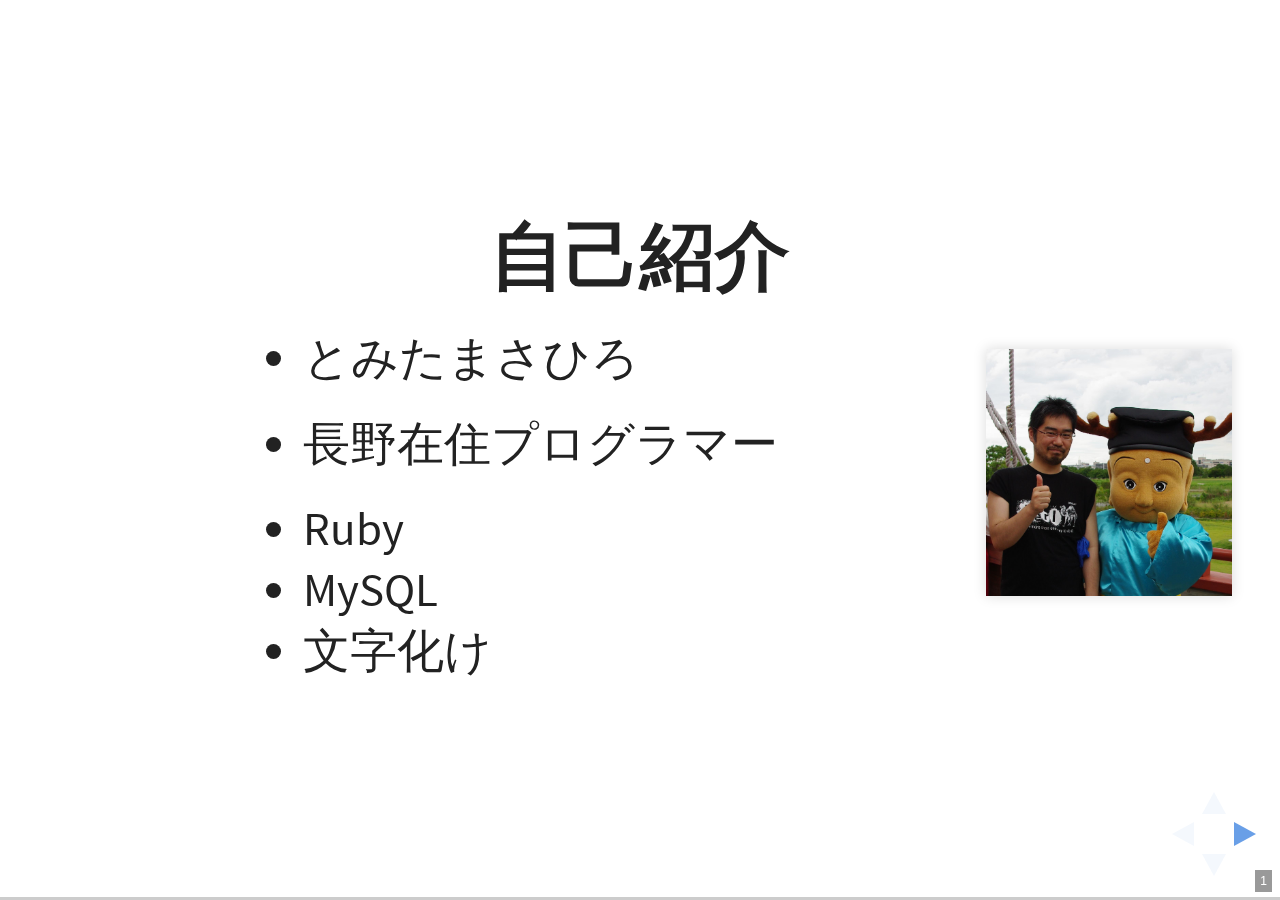
==== docs/index.html @ dacc1b9b "docs" ====
<!doctype html>
<html lang="en">
  <head prefix="og: http://ogp.me/ns# fb: http://ogp.me/ns/fb# article: http://ogp.me/ns/article#">
    <meta charset="utf-8">

<title>メールの文字化け</title>

<meta name="description" content="">
<meta name="author" content="">
<meta name="generator" content="reveal-ck 3.8.0">



<meta name="apple-mobile-web-app-capable" content="yes" />
<meta name="apple-mobile-web-app-status-bar-style" content="black-translucent" />

<meta name="viewport" content="width=device-width, initial-scale=1.0, maximum-scale=1.0, user-scalable=no, minimal-ui">

<link rel="stylesheet" href="css/reveal.css">
<link rel="stylesheet" href="css/theme/tmtms.css" id="theme">

<!-- Code syntax highlighting -->
<link rel="stylesheet" href="lib/css/zenburn.css">

<link rel="stylesheet" href="css/reveal-ck.css">

<link rel="stylesheet" href="css/rabbit.css">
<link rel="stylesheet" href="css/theme/tmtms.css">

<!-- Printing and PDF exports -->
<script>
  var link = document.createElement( 'link' );
  link.rel = 'stylesheet';
  link.type = 'text/css';
  link.href = window.location.search.match( /print-pdf/gi ) ? 'css/print/pdf.css' : 'css/print/paper.css';
  document.getElementsByTagName( 'head' )[0].appendChild( link );
</script>

<!--[if lt IE 9]>
<script src="lib/js/html5shiv.js"></script>
<![endif]-->

  </head>

  <body>
    <div class="reveal">
  <!-- Any section element inside of this container is displayed as a slide -->
  <div class="slides">
    <section>

<h2>自己紹介</h2>

<p><img src="images/icon2.jpg" alt="" style="float:right;width:200px;border:0px"></p>

<ul>
  <li>とみたまさひろ</li>
  <li>
    <p>長野在住プログラマー</p>
  </li>
  <li>Ruby</li>
  <li>MySQL</li>
  <li>文字化け</li>
</ul>

</section>
<section>

<p>文字化けな話ばっかりしてるような気がしますが<br>
実はメールもやってます</p>

</section>
<section>

<p>過去にこんな書籍出したことも</p>

<p><img src="images/postfix.jpg" alt=""></p>

</section>
<section>

<p>今回はメールの話</p>

</section>
<section>

<h1>メールの文字化け</h1>

<p>NSEG #101</p>

<p>2018/06/30</p>

<p>とみたまさひろ</p>

</section>
<section>

<p>その昔メールは7bitデータだった</p>

</section>
<section>

<p>ASCII文字しか送れなかった</p>

</section>
<section>

<p>ISO-2022-JPは7bit</p>

<p>ISO-2022-JPで日本語を使えた</p>

</section>
<section>

<p>今でもメールでISO-2022-JPが<br>
使われてるのはその名残り</p>

<p>(もう世の中Unicodeなのに…)</p>

</section>
<section>

<p>でも日本語が書けるのは本文だけ</p>

<p>メールのヘッダにはISO-2022-JPは書けない</p>

<p>Subjectには書けるけど、From や To には書けない</p>

</section>
<section>

<pre><code class="language-text">From: "display name" &lt;local@domain.name&gt;
</code></pre>

<p>「<code>"</code>」で括ればだいたいのASCII文字は書けるんだけど<br>
ISO-2022-JPは「<code>"</code>」を含んでる<br>
「<code>@</code>」「<code>&lt;</code>」「<code>&gt;</code>」も含んでる</p>

<p><code>柊明治</code> : <code>^[$BI"L@&lt;#^[(B</code></p>

</section>
<section>

<p>メールヘッダに日本語を書けなかったから<br>
メール本文の冒頭で名乗る文化が<br>
生まれたんじゃないかなぁ<br>
(個人の感想です)</p>

</section>
<section>

<h3>MIMEの登場</h3>

<p>Multipurpose Internet Mail Extensions</p>

<p>RFC 2045-2049</p>

</section>
<section>

<h3>MIME</h3>

<ul>
  <li>
    <p>ヘッダ部で非ASCII文字</p>
  </li>
  <li>
    <p>添付ファイル(マルチパート)</p>
  </li>
</ul>

</section>
<section>

<h2>Charsetの問題</h2>

</section>
<section>

<p>Content-Type で文字コードを指定</p>

<pre><code class="language-text">Content-Type: text/plain; charset=ISO-2022-JP
</code></pre>

</section>
<section>

<p>Charset指定と本文のエンコーディングが異なる</p>

<pre><code class="language-text">Content-Type: text/plain; charset=ISO-2022-JP

なぜか本文はSHIFT_JIS
</code></pre>

<p><strong class="fragment">文字化け！</strong></p>

</section>
<section>

<p>Charset指定が無い</p>

<pre><code class="language-text">Content-Type: text/plain

ASCIIのはずだけど日本語
</code></pre>

<p><strong class="fragment">文字化け！</strong></p>

</section>
<section>

<p>Subjectが生ISO-2022-JP</p>

<pre><code>Subject: ^[$B%"%a%s%\@V$$$J$"$$$&amp;$($*^[(B
</code></pre>

<p>MIME以前</p>

</section>
<section>

<h3>Charsetが嘘</h3>

<p>本来ISO-2022-JPは次の文字を含まない</p>

<ul>
  <li>半角カナ: ｱ ｲ ｳ</li>
  <li>丸囲み数字: ① ② ③</li>
  <li>ローマ数字: Ⅰ Ⅱ Ⅲ</li>
  <li>組文字: ㈱ ㌫</li>
</ul>

</section>
<section>

<p>ISO-2022-JPと名乗っているけど<br>
みんなが使ってるのは別のエンコーディング</p>

<p>ISO-2022-JPを信じると…</p>

<p><strong class="fragment">文字化け！</strong></p>

</section>
<section>

<p>Charset変換</p>

<table>
  <thead>
    <tr>
      <th>メール上のcharset</th>
      <th>実際のエンコーディング</th>
    </tr>
  </thead>
  <tbody>
    <tr>
      <td>ISO-2022-JP</td>
      <td>CP50221</td>
    </tr>
    <tr>
      <td>SHIFT_JIS</td>
      <td>CP932 (Windows-31J)</td>
    </tr>
    <tr>
      <td>EUC-JP</td>
      <td>CP50932</td>
    </tr>
    <tr>
      <td>GB2312</td>
      <td>GBK</td>
    </tr>
  </tbody>
</table>

</section>
<section>

<h2>MIMEヘッダエンコーディングは複雑すぎてつらい</h2>

</section>
<section>

<h3>encoded-word</h3>

<p>非ASCII文字をエンコード</p>

<p><code>=?charset?B?Base64化文字列?=</code></p>

<p><code>=?charset?Q?abc=E3=81=82?=</code></p>

</section>
<section>

<p>「<code>MIMEヘッダエンコーディングは複雑すぎてつらい</code>」</p>

<p>↓</p>

<pre><code class="language-text">Subject: =?utf-8?b?TUlNReODmOODg+ODgOOCqOODs+OCs+ODvOODh+OCo+ODs+OCsOOBr+ikh+mbkeOBmeOBjuOBpuOBpOOCieOBhA==?=
</code></pre>

</section>
<section>

<p>長い</p>

<p>encoded-wordは75バイト以下 (RFC5322)</p>

</section>
<section>

<p>空白があれば折り返せるけど空白がない</p>

</section>
<section>

<p>むりやり折り返しちゃだめ</p>

<pre><code class="language-text">Subject: =?utf-8?b?TUlNReODmOODg+ODgOOCqOODs+OCs+ODvOODh+OCo+ODs+
 OCsOOBr+ikh+mbkeOBmeOBjuOBpuOBpOOCieOBhA==?=
</code></pre>

<p><strong class="fragment">文字化け！</strong></p>

</section>
<section>

<p>複数のencoded-wordとして分割</p>

<pre><code class="language-text">Subject: =?utf-8?b?TUlNReODmOODg+ODgOOCqOODs+OCs+ODvOODh+OCo+OD?=
 =?utf-8?b?s+OCsOOBr+ikh+mbkeOBmeOBjuOBpuOBpOOCieOBhA==?=
</code></pre>

<p>でもこれでも</p>

<p><strong class="fragment">文字化け！</strong></p>

</section>
<section>

<p>文字を分割しちゃだめ (RFC2047)</p>

<pre><code class="language-text">=?utf-8?b?TUlNReODmOODg+ODgOOCqOODs+OCs+ODvOODh+OCo+OD?=
</code></pre>
<p>↓<br>
<code>MIMEヘッダエンコーディ</code> + E3 83</p>

<pre><code class="language-text">=?utf-8?b?s+OCsOOBr+ikh+mbkeOBmeOBjuOBpuOBpOOCieOBhA==?=
</code></pre>
<p>↓<br>
B3 + <code>グは複雑すぎてつらい</code></p>

</section>
<section>

<p>正しい</p>

<pre><code class="language-text">Subject: =?utf-8?b?TUlNReODmOODg+ODgOOCqOODs+OCs+ODvOODh+OCow==?=
 =?utf-8?b?44Oz44Kw44Gv6KSH6ZuR44GZ44GO44Gm44Gk44KJ44GE?=
</code></pre>

</section>
<section>

<p>ASCIIと日本語混在</p>

<pre><code class="language-text">MIME =?utf-8?b?44OY44OD44OA44Ko44Oz44Kz44O844OH44Kj44Oz44Kw?=
</code></pre>
<p>↓<br>
<code>MIME ヘッダエンコーディング</code></p>

<p>空白が入る</p>

<p>隣り合ったencoded-wordの間の空白は詰められる</p>

</section>
<section>

<p>くっつけちゃダメ</p>

<pre><code class="language-text">MIME=?utf-8?b?44OY44OD44OA44Ko44Oz44Kz44O844OH44Kj44Oz44Kw?=
</code></pre>

<p>繋がってる場合はASCIIも含めてエンコーディング</p>

</section>
<section>

<p><code>"</code> で括ってもダメ</p>

<pre><code class="language-text">"MIME =?utf-8?b?44OY44OD44OA44Ko44Oz44Kz44O844OH44Kj44Oz44Kw?="
</code></pre>

<p><code>"</code> で括られた文字列はencoded-wordではない (RFC2047)</p>

</section>
<section>

<p>ISO-2022-JPはさらに複雑</p>

</section>
<section>

<p>ISO-2022-JPはエスケープシーケンスで<br>
複数の文字集合を切り替え</p>

<table>
  <thead>
    <tr>
      <th>エスケープシーケンス</th>
      <th>文字集合</th>
    </tr>
  </thead>
  <tbody>
    <tr>
      <td>ESC ( B</td>
      <td>ASCII</td>
    </tr>
    <tr>
      <td>ESC ( J</td>
      <td>JIS X 0201 ラテン文字</td>
    </tr>
    <tr>
      <td>ESC $ @</td>
      <td>JIS X 0208-1978</td>
    </tr>
    <tr>
      <td>ESC $ B</td>
      <td>JIS X 0208-1983</td>
    </tr>
  </tbody>
</table>

</section>
<section>

<p>encoded-wordはASCIIで始まり<br>
ASCIIで終わらないとダメ (RFC2047)</p>

<p>ASCIIに戻すには 1B 28 42 の3バイト必要</p>

<p>75バイトに納める処理が複雑</p>

<p>ちゃんとやらないと</p>

<p><strong class="fragment">文字化け！</strong></p>

</section>
<section>

<h2>添付ファイル名</h2>

</section>
<section>

<p>MIME後も添付ファイル名に非ASCIIは使えなかった</p>

</section>
<section>

<p>MIMEのファイル名</p>

<pre><code class="language-text">Content-Type: application/octet-stream;
  name=filename.ext
</code></pre>

</section>
<section>

<p><code>name=</code> の値には <code>=</code>, <code>?</code> が使えない (RFC2045)</p>

<p>つまりencoded-wordが使えない</p>

</section>
<section>

<p><code>"</code> で括れば <code>=</code>, <code>?</code> も使えるんだけど</p>

<p><code>"</code> で括るとencoded-wordとみなされない (RFC2047)</p>

</section>
<section>

<p>…はずなんだけど、結構そういう実装ある</p>

<pre><code class="language-text">Content-Type: application/octet-stream;
  name="=?UTF-8?B?44G744GSLnhscw==?="
</code></pre>

<p>ホントはダメ</p>

</section>
<section>

<p>RFC2231 で可能に</p>

<pre><code class="language-text">Content-Type: application/octet-stream;
  name*=utf-8''%E3%81%BB%E3%81%92.xls
</code></pre>

<p>MIMEヘッダエンコーディングとはまた別の方式</p>

</section>
<section>

<p>古い規格に矛盾しないように拡張を重ねてきた</p>

</section>
<section>

<p>だけど…</p>

</section>
<section>

<h2>Internationalized Email</h2>

<table>
  <tbody>
    <tr>
      <td>RFC6530</td>
      <td>Overview and Framework for Internationalized Email</td>
    </tr>
    <tr>
      <td>RFC6531</td>
      <td>SMTP Extension for Internationalized Email</td>
    </tr>
    <tr>
      <td>RFC6532</td>
      <td>Internationalized Email Headers</td>
    </tr>
    <tr>
      <td>RFC6533</td>
      <td>Internationalized Delivery Status and Disposition Notifications</td>
    </tr>
  </tbody>
</table>

</section>
<section>

<p>メールアドレスとかメールヘッダにUTF-8文字が<br>
そのまま使える</p>

</section>
<section>

<h1>文字化けさよなら</h1>

</section>
<section>

<p>RFCは2012年発行</p>

<p>どれくらい普及してるんだろう</p>

<p>一度ちゃんとRFC読んでみないとなー</p>

</section>
<section>

<p>おわり</p>

</section>

  </div>
</div>

<script src="lib/js/head.min.js"></script>
<script src="js/reveal.js"></script>


<script>
  (function() {
  function extend( a, b ) {
    for(var i in b) {
      a[i] = b[i];
    }
  }
  var baseOptions = {
    transition: 'default',

    dependencies: [
      { src: 'lib/js/classList.js', condition: function() { return !document.body.classList; } },
      { src: 'plugin/markdown/marked.js', condition: function() { return !!document.querySelector( '[data-markdown]' ); } },
      { src: 'plugin/markdown/markdown.js', condition: function() { return !!document.querySelector( '[data-markdown]' ); } },
      { src: 'plugin/highlight/highlight.js', async: true, condition: function() { return !!document.querySelector( 'pre code' ); }, callback: function() { hljs.initHighlightingOnLoad(); } },
      { src: 'plugin/zoom-js/zoom.js', async: true },
      { src: 'plugin/notes/notes.js', async: true }
    ]
  };

  
    baseOptions.dependencies.push({ src: 'plugin/rabbit/rabbit.js', async: true });
  

  var configOptions = {"controls":true,"postgress":true,"slideNumber":true,"history":true,"overview":true,"enter":true,"touch":false,"loop":false,"rtl":false,"fragments":true,"autoSlide":0,"autoSlideStoppable":false,"mouseWheel":false,"transition":"default","transitionSpeed":"fast","alloted_time":600}
  var initializeOptions = {};
  extend(initializeOptions, baseOptions);
  extend(initializeOptions, configOptions);
  Reveal.initialize(initializeOptions);
})();

</script>

  </body>
</html>
---- docs/css/theme/tmtms.css ----
/**
 * White theme for reveal.js. This is the opposite of the 'black' theme.
 *
 * By Hakim El Hattab, http://hakim.se
 */
@import url(../../lib/font/source-sans-pro/source-sans-pro.css);
section.has-dark-background, section.has-dark-background h1, section.has-dark-background h2, section.has-dark-background h3, section.has-dark-background h4, section.has-dark-background h5, section.has-dark-background h6 {
  color: #fff; }

/*********************************************
 * GLOBAL STYLES
 *********************************************/
body {
  background: #fff;
  background-color: #fff; }

.reveal {
  font-family: 'Migu 1P',"Source Sans Pro", Helvetica, sans-serif;
  font-size: 38px;
  font-weight: normal;
  color: #222; }

::selection {
  color: #fff;
  background: #98bdef;
  text-shadow: none; }

::-moz-selection {
  color: #fff;
  background: #98bdef;
  text-shadow: none; }

.reveal .slides > section,
.reveal .slides > section > section {
  line-height: 1.3;
  font-weight: inherit; }

/*********************************************
 * HEADERS
 *********************************************/
.reveal h1,
.reveal h2,
.reveal h3,
.reveal h4,
.reveal h5,
.reveal h6 {
  margin: 0 0 20px 0;
  color: #222;
  font-family: 'Migu 1P', "Source Sans Pro", Helvetica, sans-serif;
  font-weight: 600;
  line-height: 1.2;
  letter-spacing: normal;
/*  text-transform: uppercase; */
  text-shadow: none;
  word-wrap: break-word; }

.reveal h1 {
  font-size: 2.5em; }

.reveal h2 {
  font-size: 1.6em; }

.reveal h3 {
  font-size: 1.3em; }

.reveal h4 {
  font-size: 1em; }

.reveal h1 {
  text-shadow: none; }

/*********************************************
 * OTHER
 *********************************************/
.reveal p {
  margin: 20px 0;
  line-height: 1.3; }

/* Ensure certain elements are never larger than the slide itself */
.reveal img,
.reveal video,
.reveal iframe {
  max-width: 95%;
  max-height: 95%; }

.reveal strong,
.reveal b {
  font-weight: bold; }

.reveal strong {
  color: red; }

.reveal em {
  font-style: italic; }

.reveal ol,
.reveal dl,
.reveal ul {
  display: inline-block;
  text-align: left;
  margin: 0 0 0 1em; }

.reveal ol {
  list-style-type: decimal; }

.reveal ul {
  list-style-type: disc; }

.reveal ul ul {
  list-style-type: square; }

.reveal ul ul ul {
  list-style-type: circle; }

.reveal ul ul,
.reveal ul ol,
.reveal ol ol,
.reveal ol ul {
  display: block;
  margin-left: 40px; }

.reveal dt {
  font-weight: bold; }

.reveal dd {
  margin-left: 40px; }

.reveal q,
.reveal blockquote {
  quotes: none; }

.reveal blockquote {
  display: block;
  position: relative;
  width: 70%;
  margin: 20px auto;
  padding: 5px;
  font-style: italic;
  background: rgba(255, 255, 255, 0.05);
  box-shadow: 0px 0px 2px rgba(0, 0, 0, 0.2); }

.reveal blockquote p:first-child,
.reveal blockquote p:last-child {
  display: inline-block; }

.reveal q {
  font-style: italic; }

.reveal pre {
  display: block;
  position: relative;
  width: 90%;
  margin: 20px auto;
  text-align: left;
  font-size: 0.7em;
  font-family: "Migu 1M";
  line-height: 1.2em;
  word-wrap: break-word;
  box-shadow: 0px 0px 6px rgba(0, 0, 0, 0.3); }

.reveal code {
  background-color: #eee;
  font-family: "Migu 1M"; }

.reveal pre code {
  display: block;
  padding: 5px;
  overflow: auto;
  max-height: 400px;
  word-wrap: normal;
  background: #3F3F3F;
  font-family: "Migu 1M" !important;
  color: #DCDCDC; }

.reveal table {
  font-size: 85%;
  margin: auto;
  border-collapse: collapse;
  border-spacing: 0; }

.reveal table th {
  font-weight: bold; }

.reveal table th,
.reveal table td {
  text-align: left;
  padding: 0.2em 0.5em 0.2em 0.5em;
  border-right: 1px solid #ccc;
  border-bottom: 1px solid; }

.reveal table th[align="center"],
.reveal table td[align="center"] {
  text-align: center; }

.reveal table th[align="right"],
.reveal table td[align="right"] {
  text-align: right; }

.reveal table tbody tr:last-child th,
.reveal table tbody tr:last-child td {
  border-bottom: none; }

.reveal sup {
  vertical-align: super; }

.reveal sub {
  vertical-align: sub; }

.reveal small {
  display: inline-block;
  font-size: 0.6em;
  line-height: 1.2em;
  vertical-align: top; }

.reveal small * {
  vertical-align: top; }

/*********************************************
 * LINKS
 *********************************************/
.reveal a {
  color: #2a76dd;
  text-decoration: none;
  -webkit-transition: color .15s ease;
  -moz-transition: color .15s ease;
  transition: color .15s ease; }

.reveal a:hover {
  color: #6ca0e8;
  text-shadow: none;
  border: none; }

.reveal .roll span:after {
  color: #fff;
  background: #1a53a1; }

/*********************************************
 * IMAGES
 *********************************************/
.reveal section img {
  margin: 15px 0px;
  background: rgba(255, 255, 255, 0.12);
  border: 4px solid #222;
  box-shadow: 0 0 10px rgba(0, 0, 0, 0.15); }

.reveal section img.plain {
  border: 0;
  box-shadow: none; }

.reveal a img {
  -webkit-transition: all .15s linear;
  -moz-transition: all .15s linear;
  transition: all .15s linear; }

.reveal a:hover img {
  background: rgba(255, 255, 255, 0.2);
  border-color: #2a76dd;
  box-shadow: 0 0 20px rgba(0, 0, 0, 0.55); }

/*********************************************
 * NAVIGATION CONTROLS
 *********************************************/
.reveal .controls .navigate-left,
.reveal .controls .navigate-left.enabled {
  border-right-color: #2a76dd; }

.reveal .controls .navigate-right,
.reveal .controls .navigate-right.enabled {
  border-left-color: #2a76dd; }

.reveal .controls .navigate-up,
.reveal .controls .navigate-up.enabled {
  border-bottom-color: #2a76dd; }

.reveal .controls .navigate-down,
.reveal .controls .navigate-down.enabled {
  border-top-color: #2a76dd; }

.reveal .controls .navigate-left.enabled:hover {
  border-right-color: #6ca0e8; }

.reveal .controls .navigate-right.enabled:hover {
  border-left-color: #6ca0e8; }

.reveal .controls .navigate-up.enabled:hover {
  border-bottom-color: #6ca0e8; }

.reveal .controls .navigate-down.enabled:hover {
  border-top-color: #6ca0e8; }

/*********************************************
 * PROGRESS BAR
 *********************************************/
.reveal .progress {
  background: rgba(0, 0, 0, 0.2); }

.reveal .progress span {
  background: #2a76dd;
  -webkit-transition: width 800ms cubic-bezier(0.26, 0.86, 0.44, 0.985);
  -moz-transition: width 800ms cubic-bezier(0.26, 0.86, 0.44, 0.985);
  transition: width 800ms cubic-bezier(0.26, 0.86, 0.44, 0.985); }
---- docs/lib/css/zenburn.css ----
/*

Zenburn style from voldmar.ru (c) Vladimir Epifanov <voldmar@voldmar.ru>
based on dark.css by Ivan Sagalaev

*/

.hljs {
  display: block;
  overflow-x: auto;
  padding: 0.5em;
  background: #3f3f3f;
  color: #dcdcdc;
}

.hljs-keyword,
.hljs-selector-tag,
.hljs-tag {
  color: #e3ceab;
}

.hljs-template-tag {
  color: #dcdcdc;
}

.hljs-number {
  color: #8cd0d3;
}

.hljs-variable,
.hljs-template-variable,
.hljs-attribute {
  color: #efdcbc;
}

.hljs-literal {
  color: #efefaf;
}

.hljs-subst {
  color: #8f8f8f;
}

.hljs-title,
.hljs-name,
.hljs-selector-id,
.hljs-selector-class,
.hljs-section,
.hljs-type {
  color: #efef8f;
}

.hljs-symbol,
.hljs-bullet,
.hljs-link {
  color: #dca3a3;
}

.hljs-deletion,
.hljs-string,
.hljs-built_in,
.hljs-builtin-name {
  color: #cc9393;
}

.hljs-addition,
.hljs-comment,
.hljs-quote,
.hljs-meta {
  color: #7f9f7f;
}


.hljs-emphasis {
  font-style: italic;
}

.hljs-strong {
  font-weight: bold;
}
---- docs/css/reveal-ck.css ----
.reveal section img.emoji {
    position: relative;
    background: none;
    border: 0;
    box-shadow: none;
    vertical-align:middle;
    margin: 0;
    margin-bottom:.25em;
    display:inline-block;
}
---- docs/css/rabbit.css ----
#rabbit-rabbit {
    background-image: url("../images/rabbit/rabbit.png");
    height: 15%;
}

#rabbit-turtle {
    background-image: url("../images/rabbit/turtle.png");
    height: 15%;
}
---- docs/css/theme/tmtms.css ----
/**
 * White theme for reveal.js. This is the opposite of the 'black' theme.
 *
 * By Hakim El Hattab, http://hakim.se
 */
@import url(../../lib/font/source-sans-pro/source-sans-pro.css);
section.has-dark-background, section.has-dark-background h1, section.has-dark-background h2, section.has-dark-background h3, section.has-dark-background h4, section.has-dark-background h5, section.has-dark-background h6 {
  color: #fff; }

/*********************************************
 * GLOBAL STYLES
 *********************************************/
body {
  background: #fff;
  background-color: #fff; }

.reveal {
  font-family: 'Migu 1P',"Source Sans Pro", Helvetica, sans-serif;
  font-size: 38px;
  font-weight: normal;
  color: #222; }

::selection {
  color: #fff;
  background: #98bdef;
  text-shadow: none; }

::-moz-selection {
  color: #fff;
  background: #98bdef;
  text-shadow: none; }

.reveal .slides > section,
.reveal .slides > section > section {
  line-height: 1.3;
  font-weight: inherit; }

/*********************************************
 * HEADERS
 *********************************************/
.reveal h1,
.reveal h2,
.reveal h3,
.reveal h4,
.reveal h5,
.reveal h6 {
  margin: 0 0 20px 0;
  color: #222;
  font-family: 'Migu 1P', "Source Sans Pro", Helvetica, sans-serif;
  font-weight: 600;
  line-height: 1.2;
  letter-spacing: normal;
/*  text-transform: uppercase; */
  text-shadow: none;
  word-wrap: break-word; }

.reveal h1 {
  font-size: 2.5em; }

.reveal h2 {
  font-size: 1.6em; }

.reveal h3 {
  font-size: 1.3em; }

.reveal h4 {
  font-size: 1em; }

.reveal h1 {
  text-shadow: none; }

/*********************************************
 * OTHER
 *********************************************/
.reveal p {
  margin: 20px 0;
  line-height: 1.3; }

/* Ensure certain elements are never larger than the slide itself */
.reveal img,
.reveal video,
.reveal iframe {
  max-width: 95%;
  max-height: 95%; }

.reveal strong,
.reveal b {
  font-weight: bold; }

.reveal strong {
  color: red; }

.reveal em {
  font-style: italic; }

.reveal ol,
.reveal dl,
.reveal ul {
  display: inline-block;
  text-align: left;
  margin: 0 0 0 1em; }

.reveal ol {
  list-style-type: decimal; }

.reveal ul {
  list-style-type: disc; }

.reveal ul ul {
  list-style-type: square; }

.reveal ul ul ul {
  list-style-type: circle; }

.reveal ul ul,
.reveal ul ol,
.reveal ol ol,
.reveal ol ul {
  display: block;
  margin-left: 40px; }

.reveal dt {
  font-weight: bold; }

.reveal dd {
  margin-left: 40px; }

.reveal q,
.reveal blockquote {
  quotes: none; }

.reveal blockquote {
  display: block;
  position: relative;
  width: 70%;
  margin: 20px auto;
  padding: 5px;
  font-style: italic;
  background: rgba(255, 255, 255, 0.05);
  box-shadow: 0px 0px 2px rgba(0, 0, 0, 0.2); }

.reveal blockquote p:first-child,
.reveal blockquote p:last-child {
  display: inline-block; }

.reveal q {
  font-style: italic; }

.reveal pre {
  display: block;
  position: relative;
  width: 90%;
  margin: 20px auto;
  text-align: left;
  font-size: 0.7em;
  font-family: "Migu 1M";
  line-height: 1.2em;
  word-wrap: break-word;
  box-shadow: 0px 0px 6px rgba(0, 0, 0, 0.3); }

.reveal code {
  background-color: #eee;
  font-family: "Migu 1M"; }

.reveal pre code {
  display: block;
  padding: 5px;
  overflow: auto;
  max-height: 400px;
  word-wrap: normal;
  background: #3F3F3F;
  font-family: "Migu 1M" !important;
  color: #DCDCDC; }

.reveal table {
  font-size: 85%;
  margin: auto;
  border-collapse: collapse;
  border-spacing: 0; }

.reveal table th {
  font-weight: bold; }

.reveal table th,
.reveal table td {
  text-align: left;
  padding: 0.2em 0.5em 0.2em 0.5em;
  border-right: 1px solid #ccc;
  border-bottom: 1px solid; }

.reveal table th[align="center"],
.reveal table td[align="center"] {
  text-align: center; }

.reveal table th[align="right"],
.reveal table td[align="right"] {
  text-align: right; }

.reveal table tbody tr:last-child th,
.reveal table tbody tr:last-child td {
  border-bottom: none; }

.reveal sup {
  vertical-align: super; }

.reveal sub {
  vertical-align: sub; }

.reveal small {
  display: inline-block;
  font-size: 0.6em;
  line-height: 1.2em;
  vertical-align: top; }

.reveal small * {
  vertical-align: top; }

/*********************************************
 * LINKS
 *********************************************/
.reveal a {
  color: #2a76dd;
  text-decoration: none;
  -webkit-transition: color .15s ease;
  -moz-transition: color .15s ease;
  transition: color .15s ease; }

.reveal a:hover {
  color: #6ca0e8;
  text-shadow: none;
  border: none; }

.reveal .roll span:after {
  color: #fff;
  background: #1a53a1; }

/*********************************************
 * IMAGES
 *********************************************/
.reveal section img {
  margin: 15px 0px;
  background: rgba(255, 255, 255, 0.12);
  border: 4px solid #222;
  box-shadow: 0 0 10px rgba(0, 0, 0, 0.15); }

.reveal section img.plain {
  border: 0;
  box-shadow: none; }

.reveal a img {
  -webkit-transition: all .15s linear;
  -moz-transition: all .15s linear;
  transition: all .15s linear; }

.reveal a:hover img {
  background: rgba(255, 255, 255, 0.2);
  border-color: #2a76dd;
  box-shadow: 0 0 20px rgba(0, 0, 0, 0.55); }

/*********************************************
 * NAVIGATION CONTROLS
 *********************************************/
.reveal .controls .navigate-left,
.reveal .controls .navigate-left.enabled {
  border-right-color: #2a76dd; }

.reveal .controls .navigate-right,
.reveal .controls .navigate-right.enabled {
  border-left-color: #2a76dd; }

.reveal .controls .navigate-up,
.reveal .controls .navigate-up.enabled {
  border-bottom-color: #2a76dd; }

.reveal .controls .navigate-down,
.reveal .controls .navigate-down.enabled {
  border-top-color: #2a76dd; }

.reveal .controls .navigate-left.enabled:hover {
  border-right-color: #6ca0e8; }

.reveal .controls .navigate-right.enabled:hover {
  border-left-color: #6ca0e8; }

.reveal .controls .navigate-up.enabled:hover {
  border-bottom-color: #6ca0e8; }

.reveal .controls .navigate-down.enabled:hover {
  border-top-color: #6ca0e8; }

/*********************************************
 * PROGRESS BAR
 *********************************************/
.reveal .progress {
  background: rgba(0, 0, 0, 0.2); }

.reveal .progress span {
  background: #2a76dd;
  -webkit-transition: width 800ms cubic-bezier(0.26, 0.86, 0.44, 0.985);
  -moz-transition: width 800ms cubic-bezier(0.26, 0.86, 0.44, 0.985);
  transition: width 800ms cubic-bezier(0.26, 0.86, 0.44, 0.985); }
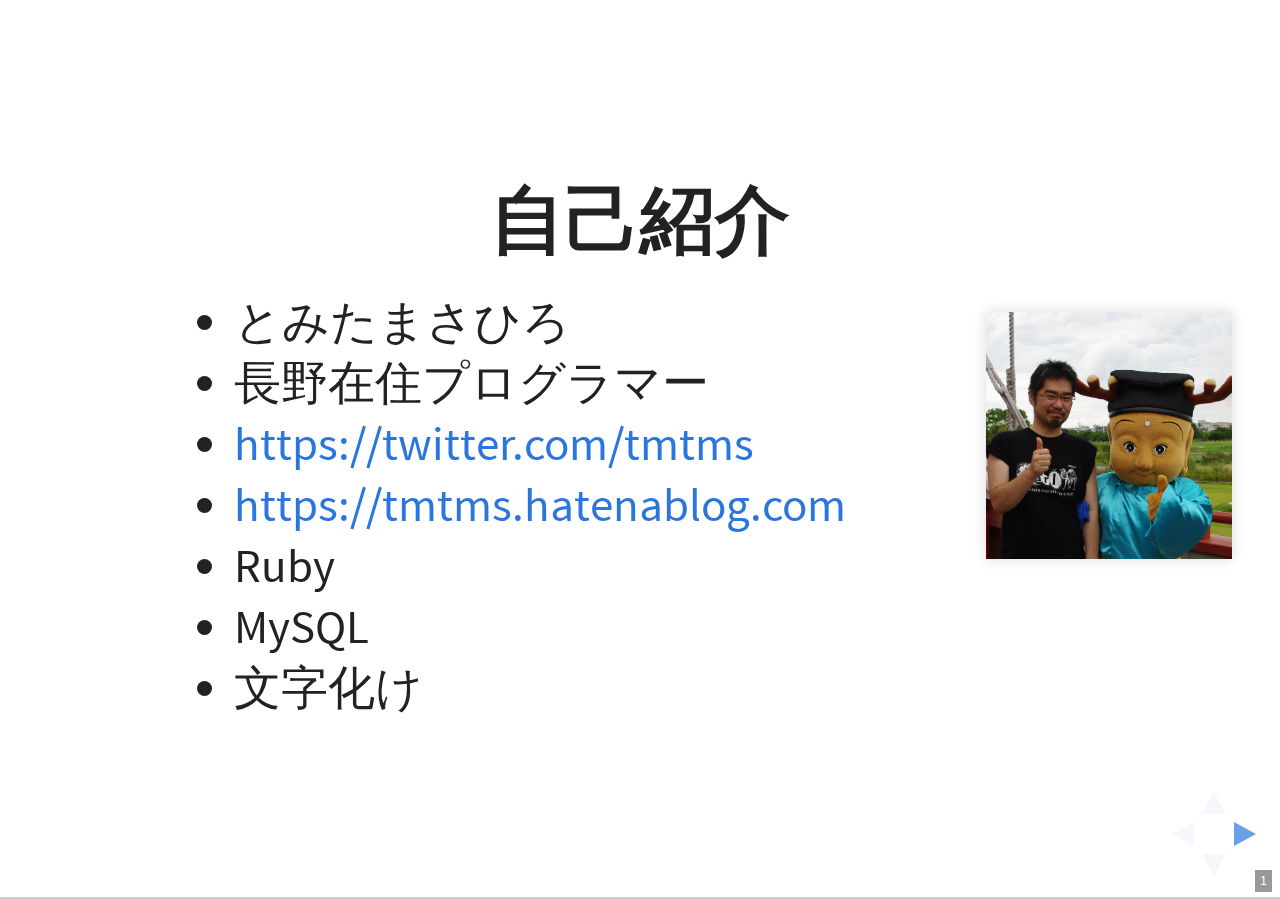
==== commit b2816629: "." ====
--- a/docs/index.html
+++ b/docs/index.html
@@ -54,9 +54,9 @@
 
 <ul>
   <li>とみたまさひろ</li>
-  <li>
-    <p>長野在住プログラマー</p>
-  </li>
+  <li>長野在住プログラマー</li>
+  <li><a href="https://twitter.com/tmtms">https://twitter.com/tmtms</a></li>
+  <li><a href="https://tmtms.hatenablog.com">https://tmtms.hatenablog.com</a></li>
   <li>Ruby</li>
   <li>MySQL</li>
   <li>文字化け</li>
@@ -71,9 +71,16 @@
 </section>
 <section>
 
-<p>過去にこんな書籍出したことも</p>
+<p>Postfix辞典 (2006)</p>
 
 <p><img src="images/postfix.jpg" alt=""></p>
+
+</section>
+<section>
+
+<p>Software Design</p>
+
+<p><img src="images/softwaredesign.jpg" alt=""></p>
 
 </section>
 <section>
@@ -484,6 +491,8 @@
 <pre><code class="language-text">Content-Type: application/octet-stream;
   name="=?UTF-8?B?44G744GSLnhscw==?="
 </code></pre>
+
+<p>文字化けしない</p>
 
 <p>ホントはダメ</p>
 
--- a/docs/css/theme/tmtms.css
+++ b/docs/css/theme/tmtms.css
@@ -153,14 +153,14 @@
   margin: 20px auto;
   text-align: left;
   font-size: 0.7em;
-  font-family: "Migu 1M";
+  font-family: "Migu 1M", monospace;
   line-height: 1.2em;
   word-wrap: break-word;
   box-shadow: 0px 0px 6px rgba(0, 0, 0, 0.3); }
 
 .reveal code {
   background-color: #eee;
-  font-family: "Migu 1M"; }
+  font-family: "Migu 1M", monospace; }
 
 .reveal pre code {
   display: block;
@@ -169,7 +169,7 @@
   max-height: 400px;
   word-wrap: normal;
   background: #3F3F3F;
-  font-family: "Migu 1M" !important;
+  font-family: "Migu 1M", monospace !important;
   color: #DCDCDC; }
 
 .reveal table {
--- a/docs/css/theme/tmtms.css
+++ b/docs/css/theme/tmtms.css
@@ -153,14 +153,14 @@
   margin: 20px auto;
   text-align: left;
   font-size: 0.7em;
-  font-family: "Migu 1M";
+  font-family: "Migu 1M", monospace;
   line-height: 1.2em;
   word-wrap: break-word;
   box-shadow: 0px 0px 6px rgba(0, 0, 0, 0.3); }
 
 .reveal code {
   background-color: #eee;
-  font-family: "Migu 1M"; }
+  font-family: "Migu 1M", monospace; }
 
 .reveal pre code {
   display: block;
@@ -169,7 +169,7 @@
   max-height: 400px;
   word-wrap: normal;
   background: #3F3F3F;
-  font-family: "Migu 1M" !important;
+  font-family: "Migu 1M", monospace !important;
   color: #DCDCDC; }
 
 .reveal table {
